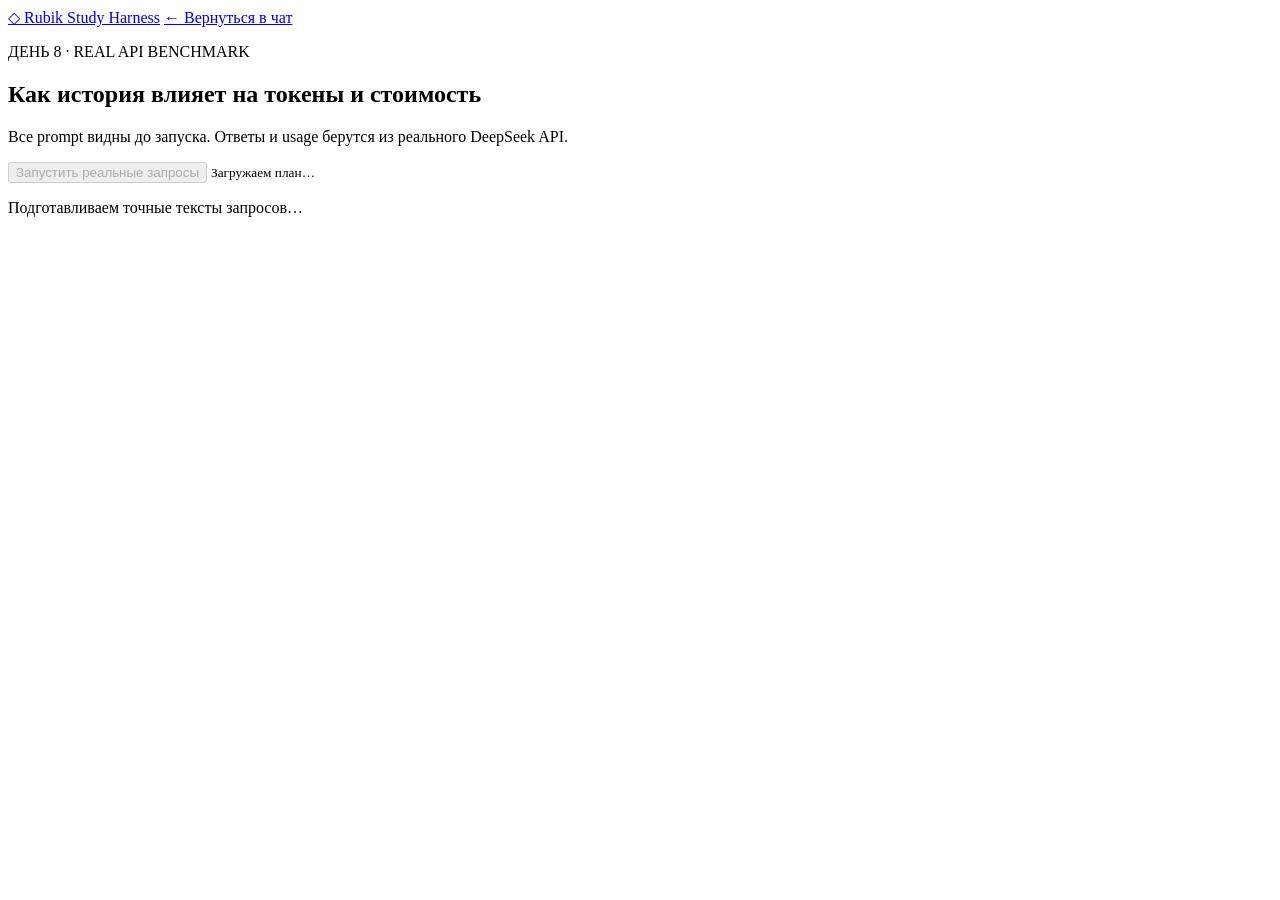
==== static/benchmark.html @ 17cef348 "feat(ui): add real token benchmark Keep paid prompts explicit and isolate benchmark traffic from per" ====
<!doctype html>
<html lang="ru">
  <head>
    <meta charset="UTF-8" />
    <meta name="viewport" content="width=device-width, initial-scale=1.0" />
    <meta name="description" content="Бенчмарк влияния истории на токены чат-агента" />
    <title>Rubik Study Harness — Token Benchmark</title>
    <link rel="icon" href="data:," />
    <link rel="stylesheet" href="/styles.css" />
  </head>
  <body class="benchmark-page">
    <main class="benchmark-shell">
      <header class="benchmark-header">
        <a class="brand" href="/"><span>◇</span> Rubik Study Harness</a>
        <a class="back-link" href="/">← Вернуться в чат</a>
      </header>

      <section class="benchmark-hero">
        <div>
          <p class="eyebrow">ДЕНЬ 8 · REAL API BENCHMARK</p>
          <h1>Как история влияет на токены и стоимость</h1>
          <p>Все prompt видны до запуска. Ответы и usage берутся из реального DeepSeek API.</p>
        </div>
        <div class="benchmark-action">
          <button id="run-benchmark" class="primary" type="button" disabled>Запустить реальные запросы</button>
          <small id="api-call-count">Загружаем план…</small>
        </div>
      </section>

      <section id="benchmark-summary" class="benchmark-summary" hidden>
        <article><span>API-вызовов</span><strong id="summary-calls">0</strong></article>
        <article><span>Входных токенов</span><strong id="summary-prompt">0</strong></article>
        <article><span>Выходных токенов</span><strong id="summary-completion">0</strong></article>
        <article><span>Общая стоимость</span><strong id="summary-cost">$0.000000</strong></article>
      </section>

      <p id="benchmark-status" class="benchmark-status" role="status">Подготавливаем точные тексты запросов…</p>
      <section id="benchmark-results" class="benchmark-results" aria-live="polite"></section>
    </main>
    <script src="/benchmark.js" defer></script>
  </body>
</html>
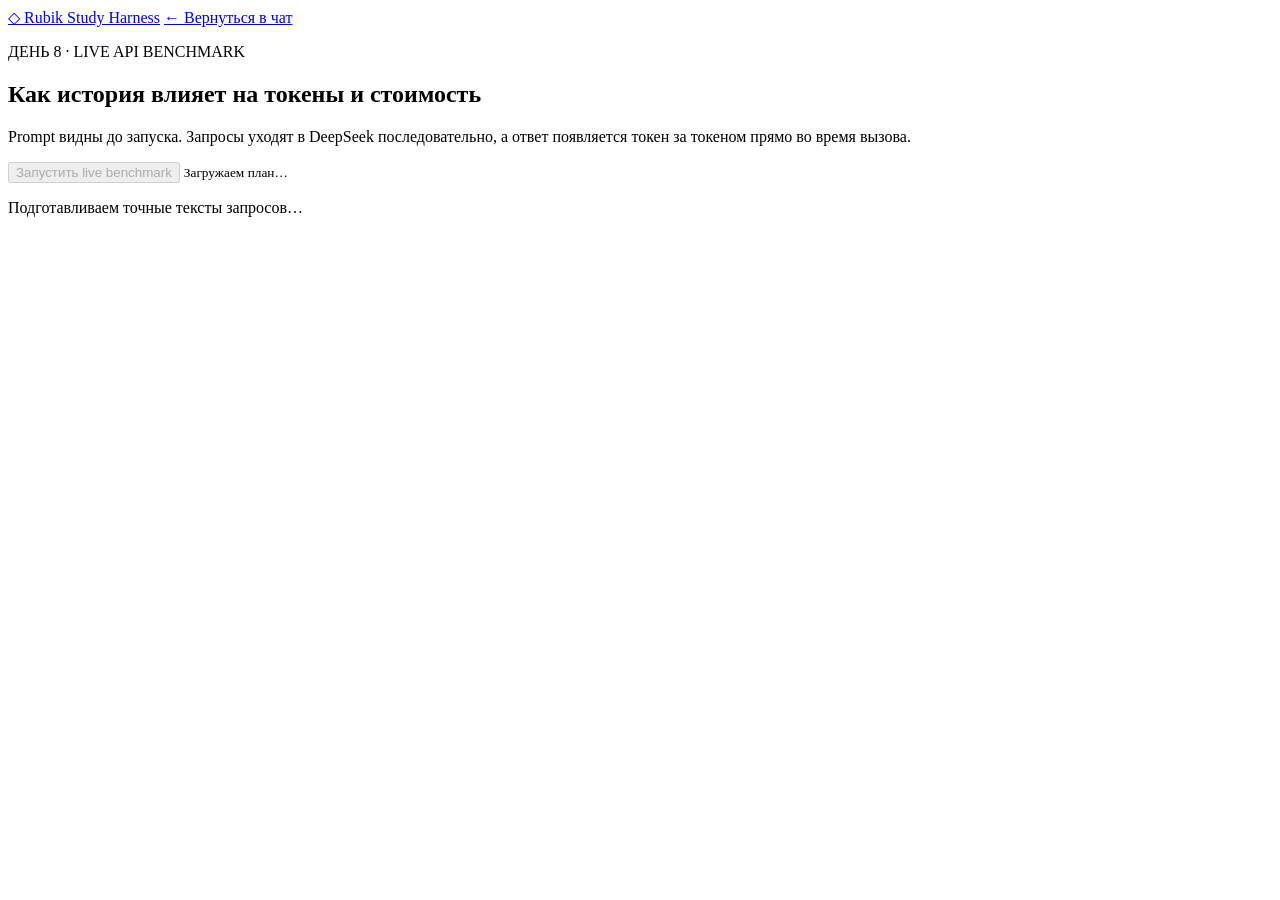
==== commit 43d7ecf7: "feat(benchmark): stream DeepSeek responses Emit NDJSON events so requests, response deltas, and fina" ====
--- a/static/benchmark.html
+++ b/static/benchmark.html
@@ -17,12 +17,12 @@
 
       <section class="benchmark-hero">
         <div>
-          <p class="eyebrow">ДЕНЬ 8 · REAL API BENCHMARK</p>
+          <p class="eyebrow">ДЕНЬ 8 · LIVE API BENCHMARK</p>
           <h1>Как история влияет на токены и стоимость</h1>
-          <p>Все prompt видны до запуска. Ответы и usage берутся из реального DeepSeek API.</p>
+          <p>Prompt видны до запуска. Запросы уходят в DeepSeek последовательно, а ответ появляется токен за токеном прямо во время вызова.</p>
         </div>
         <div class="benchmark-action">
-          <button id="run-benchmark" class="primary" type="button" disabled>Запустить реальные запросы</button>
+          <button id="run-benchmark" class="primary" type="button" disabled>Запустить live benchmark</button>
           <small id="api-call-count">Загружаем план…</small>
         </div>
       </section>
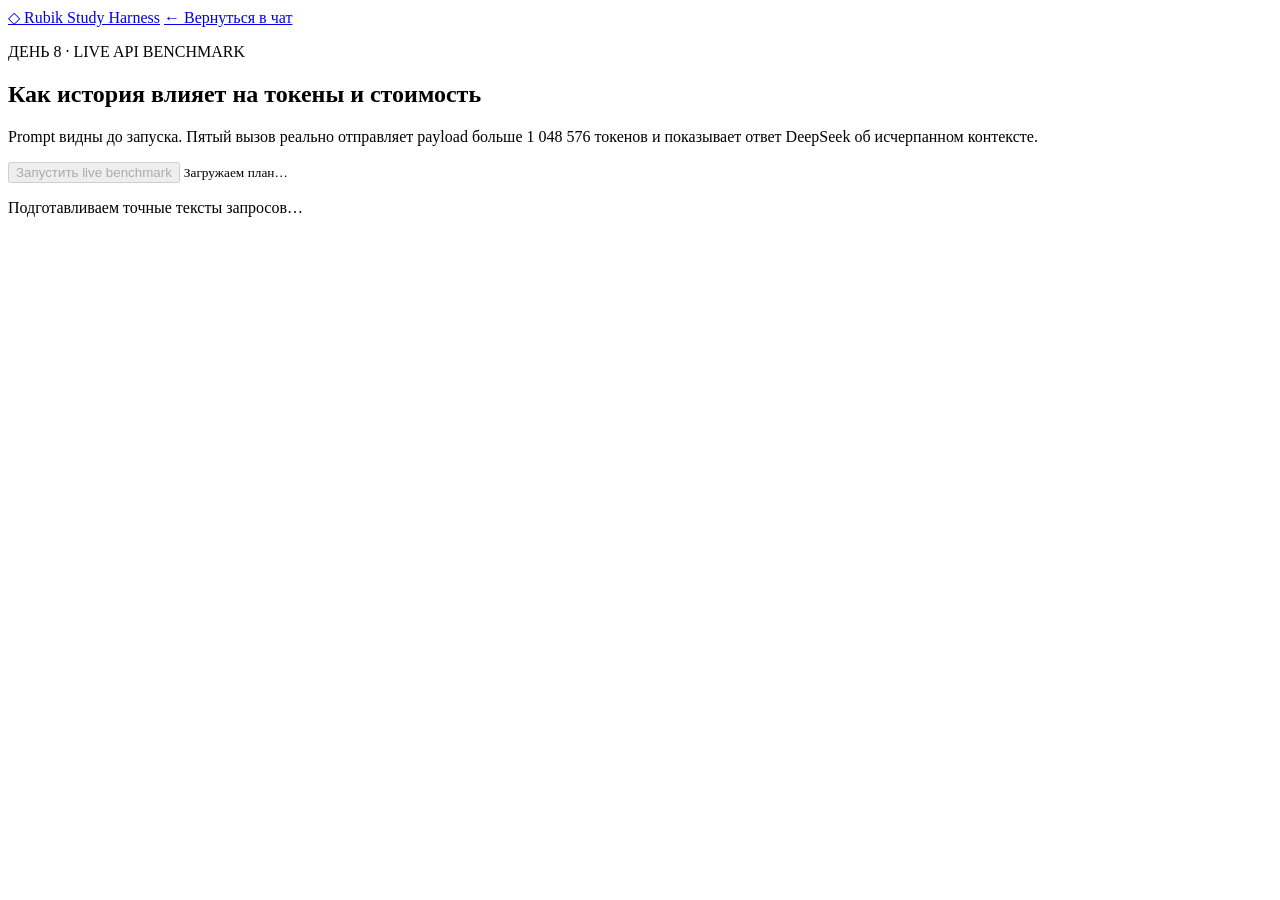
==== commit 6ead7a12: "fix(benchmark): call provider on overflow Bypass the local guard only for the benchmark so DeepSeek " ====
--- a/static/benchmark.html
+++ b/static/benchmark.html
@@ -19,7 +19,7 @@
         <div>
           <p class="eyebrow">ДЕНЬ 8 · LIVE API BENCHMARK</p>
           <h1>Как история влияет на токены и стоимость</h1>
-          <p>Prompt видны до запуска. Запросы уходят в DeepSeek последовательно, а ответ появляется токен за токеном прямо во время вызова.</p>
+          <p>Prompt видны до запуска. Пятый вызов реально отправляет payload больше 1 048 576 токенов и показывает ответ DeepSeek об исчерпанном контексте.</p>
         </div>
         <div class="benchmark-action">
           <button id="run-benchmark" class="primary" type="button" disabled>Запустить live benchmark</button>
